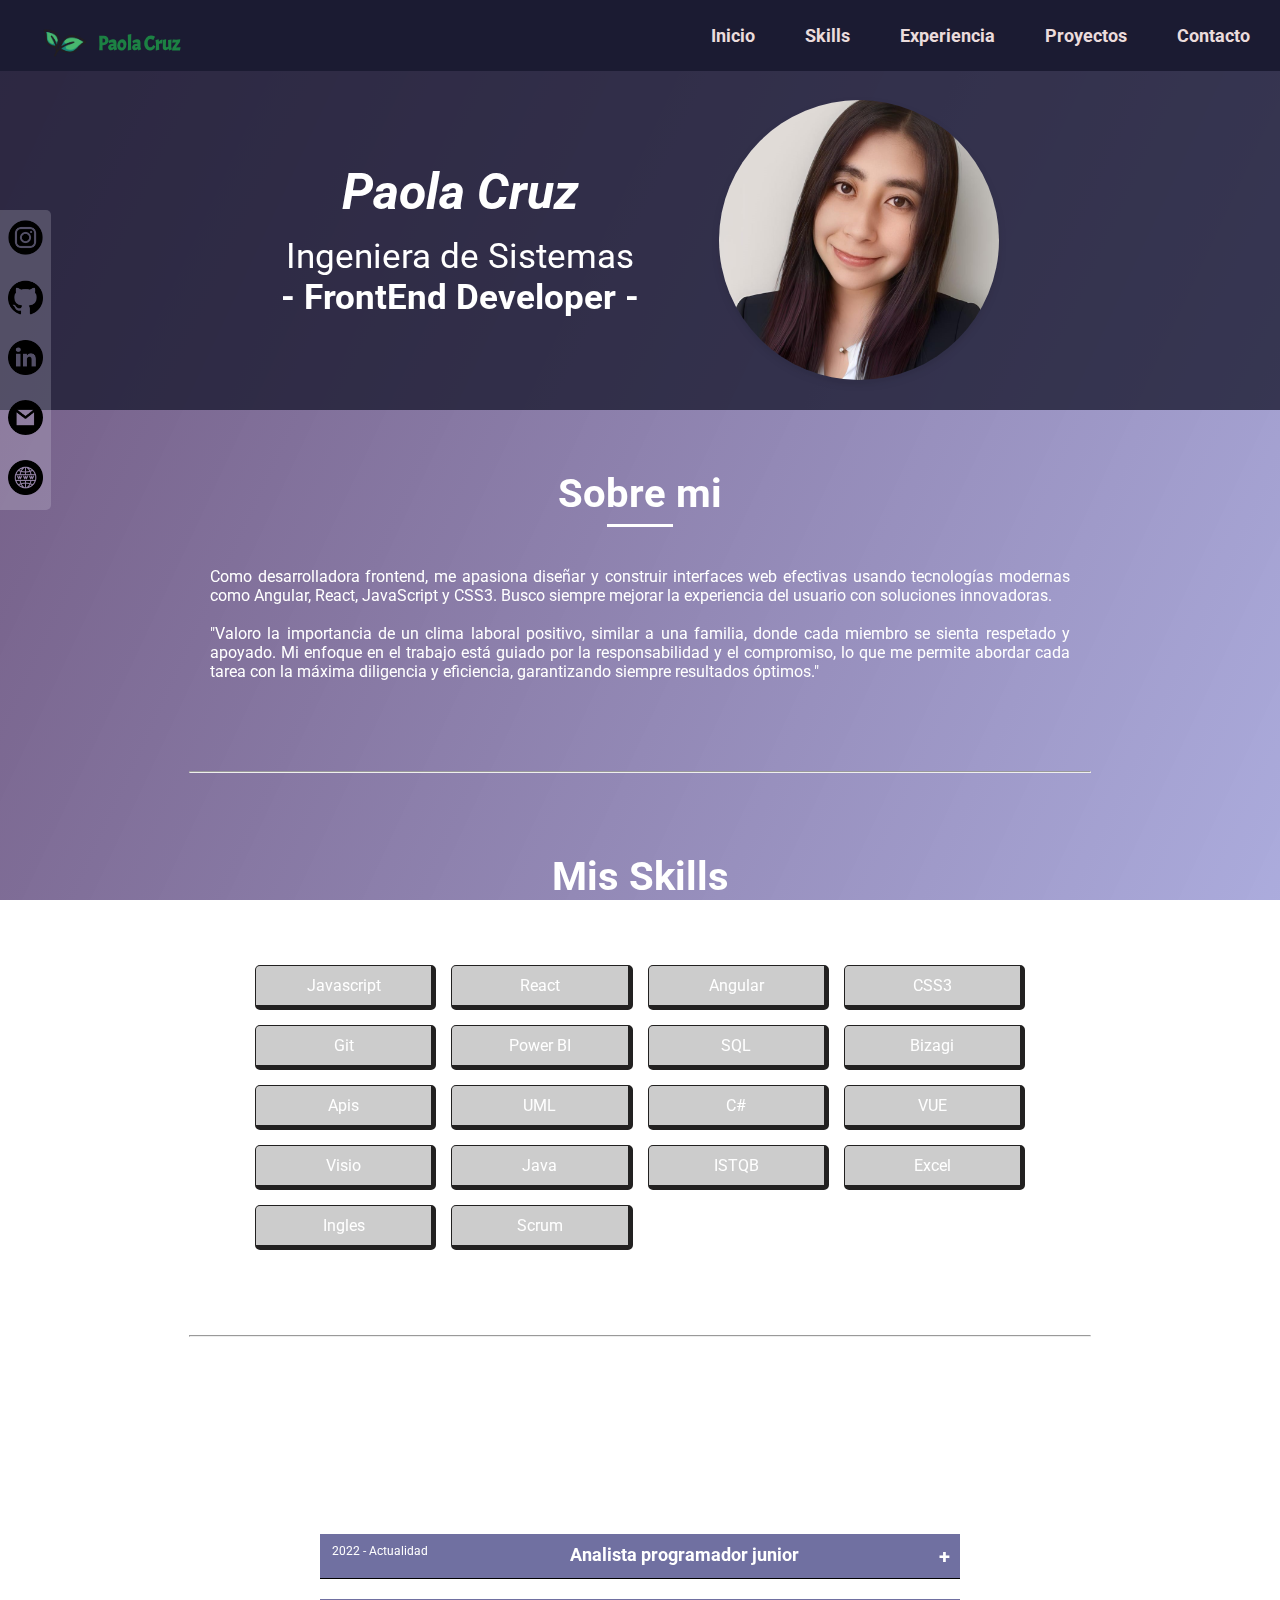
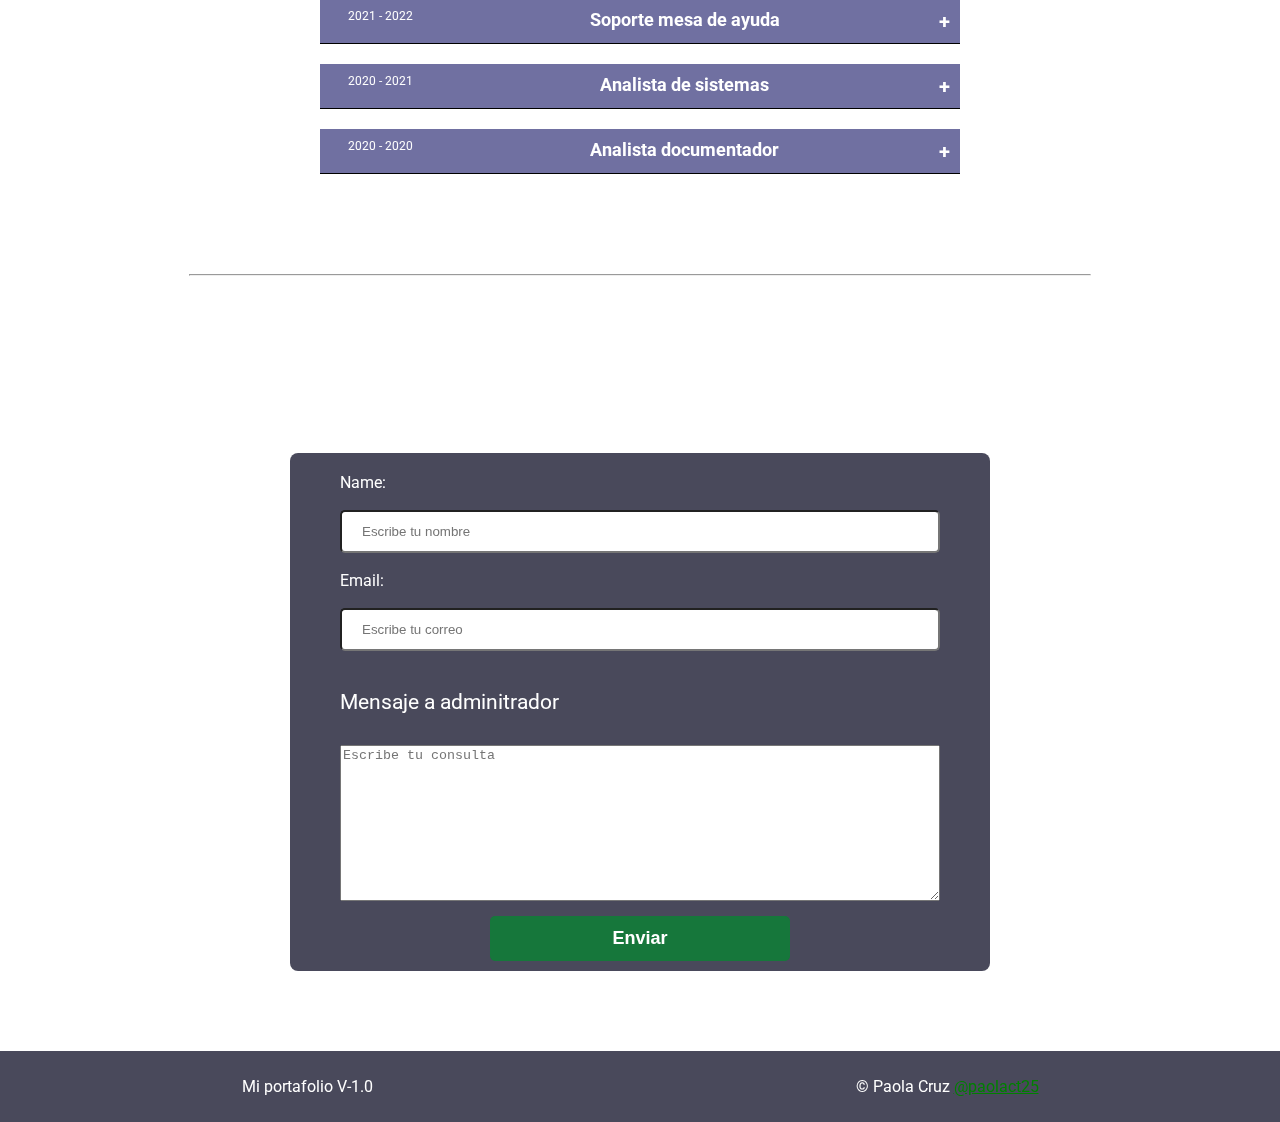
==== index.html @ a8f0c6fb "Rename index.htm to index.html" ====
<!DOCTYPE html>
<html lang="en">

<head>
    <meta charset="UTF-8">
    <meta http-equiv="X-UA-Compatible" content="IE=edge">
    <meta name="viewport" content="width=device-width, initial-scale=1.0">
    <title>Formulario</title>
    <link rel="stylesheet" href="style.css">
    <link rel="preconnect" href="https://fonts.googleapis.com">
    <link rel="preconnect" href="https://fonts.gstatic.com" crossorigin>
    <link href="https://fonts.googleapis.com/css2?family=Roboto:ital,wght@0,100;0,300;0,400;0,500;0,700;0,900;1,100;1,300;1,400;1,500;1,700;1,900&display=swap" rel="stylesheet">
    <link href="https://fonts.googleapis.com/css2?family=Acme&family=Roboto:ital,wght@0,100;0,300;0,400;0,500;0,700;0,900;1,100;1,300;1,400;1,500;1,700;1,900&display=swap" rel="stylesheet">
</head>

<body>
    <header  class="header">
        <div class="container">
            <figure class="logo">
                <img src="img/hojas.png" height="50"/>
                <div class="logo-text">Paola Cruz</div>
            </figure>
            <nav id="navbar">
               
                <ul>
                    <li><a class="navegacion" href="#principal">Inicio</a></li>
                    <li><a class="navegacion" href="#skills">Skills</a></li>
                    <li><a class="navegacion" href="#id-experience">Experiencia</a></li>
                    <li><a class="navegacion" href="#formacion">Proyectos</a></li>
                    <li><a class="navegacion" href="#survey-form">Contacto</a></li>
                </ul>
            </nav>
        </div>
    </header>
   

    <section id="principal"  class="hero">
        <div class="container">
            <div>
                <div class="name">
                    Paola Cruz
                </div>
                <div class="ocupacion">
                    Ingeniera de Sistemas
                </div>
                <div class="ocupacion">
                   <strong>- FrontEnd Developer -</strong>
                </div>
            </div>
            <div class="foto-perfil">
                <img class="hero-image" src="/img/hero.jpeg" width="250" height="260" alt="foto-perfil"> 
            </div>
        </div>
    </section>

    
    <section id="nav-redes">

        <a class="redes" href="https://www.instagram.com/instpao/"> <img src="/img/instagram.png" class="img-redes"></a>
        <a class="redes" href="https://github.com/PaoCT02"><img src="/img/github.png"  class="img-redes"></a>
        <a class="redes" href="https://www.linkedin.com/in/paolact25/"><img src="/img/linkedin.png"  class="img-redes"></a>
        <a class="redes" href="#survey-form"><img src="/img/gmail.png"  class="img-redes"></a>
        <a class="redes" href=""><img src="/img/web.png" class="img-redes"></a>
        
    </section>
   
    <div class="description">
            <div class="texto-yo">
                <h1 class="title">Sobre mi</h1>
                <div class="texto-personal">
                    Como desarrolladora frontend, me apasiona diseñar y construir interfaces 
                    web efectivas usando tecnologías modernas como Angular, React, JavaScript y CSS3. 
                    Busco siempre mejorar la experiencia del usuario con soluciones innovadoras.
                </div>
                <br>
                <div class="texto-personal">
                    "Valoro la importancia de un clima laboral positivo, similar a una familia, 
                    donde cada miembro se sienta respetado y apoyado. Mi enfoque en el trabajo 
                    está guiado por la responsabilidad y el compromiso, lo que me permite 
                    abordar cada tarea con la máxima diligencia y eficiencia, 
                    garantizando siempre resultados óptimos." 
                </div>
            </div>
    </div>

    <hr>

    <div id="skills" class="skills">
        <h1 class="title">Mis Skills</h1>
        <div class="item-skill">
            <p class="p-skill">Javascript</p>
            <p class="p-skill">React</p>
            <p class="p-skill">Angular</p>
            <p class="p-skill">CSS3</p>
            <p class="p-skill">Git</p>
            <p class="p-skill">Power BI</p>
            <p class="p-skill">SQL</p>
            <p class="p-skill">Bizagi</p>
            <p class="p-skill">Apis</p>
            <p class="p-skill">UML</p>
            <p class="p-skill">C#</p>
            <p class="p-skill">VUE</p>  
            <p class="p-skill">Visio</p>
            <p class="p-skill">Java</p>
            <p class="p-skill">ISTQB</p>
            <p class="p-skill">Excel</p>
            <p class="p-skill">Ingles</p>
            <p class="p-skill">Scrum</p>      
        </div>
    </div>

    <hr>
    <section id="id-experience" >
        <h1 class="title">Mi experiencia</h1>
        <div class="experiencia">
            <div>
                <details>
                    <summary>
                        <div class="title-experiencia">
                                <div class="fechas">2022 - Actualidad</div>
                                <h2>Analista programador junior</h2>
                                <div class="push">+</div>
                        </div>
                    </summary>
                    <div class="text-exp">
                        <div class="container-funciones">
                            <div class="container-funciones_2">
                                <img src="/img/mapa.png" class="mapa-company">
                                <p class="texto_sub">Lima - Peru</p>
                            </div>
                            <div class="container-funciones_2">
                                <img src="/img/company.png" class="mapa-company">
                                <p class="texto_sub">Deister Software</p>
                            </div>
                        </div>
                        
                        <p class="texto">
                            En los proyectos asignados, se llevó a cabo la recopilación de requerimientos 
                            y la identificación de nuevas funcionalidades asi como la creación y manipulación de APIs, desarrollo
                            nuevos módulos utilizando libreria asignada, mapeo y modelado de procesos y colaboracion con la 
                            documentacion de flujos.
                        </p>
                        <div class="container-tec">
                            <p>Javascript</p>
                            <p>HTML</p>
                            <p>CSS</p> 
                            <p>SQL</p>
                            <p>Informix</p>
                            <p>Axional</p>
                            <p>Postman</p>
                            <p>Git</p>
                        </div>
                    </div>
                </details>
            </div>
            
            <div>
                <details>
                    <summary>
                        <div class="title-experiencia">
                            <div class="fechas">2021 - 2022</div>
                            <h2>Soporte mesa de ayuda</h2>
                            <div class="push">+</div>
                        </div>
                    </summary>
                    <div class="text-exp">
                    
                        <div class="container-funciones">
                            <div class="container-funciones_2">
                                <img src="/img/mapa.png" class="mapa-company">
                                <p class="texto_sub">Arequipa - Peru</p>
                            </div>
                            <div class="container-funciones_2">
                                <img src="/img/company.png" class="mapa-company">
                                <p class="texto_sub">Web Control System</p>
                            </div>
                        </div>

                        <p class="texto"> 
                            Soporte a usuarios, gestión de tickets en el centro de atención, testeo de nuevos 
                            requerimientos, y capacitación en nuevos módulos asi como reportes mensuales para la 
                            toma de decisiones y manuales de usuario de nuevos módulos.
                        </p>
                        <div class="container-tec ">
                            <p>SQL</p>
                            <p>EXCEL</p>
                            <p>Acces</p>
                        </div>
                    </div> 
                </details>
            </div>
                
            <div>
                <details>
                    <summary> 
                        <div class="title-experiencia">
                            <div class="fechas">2020 - 2021</div>
                            <h2>  Analista de sistemas</h2>
                            <div class="push">+</div>
                        </div>
                    </summary>
                    <div class="text-exp">
                        
                        <div class="container-funciones">
                            <div class="container-funciones_2">
                                <img src="/img/mapa.png" class="mapa-company">
                                <p class="texto_sub">Lima - Peru</p>
                            </div>
                            <div class="container-funciones_2">
                                <img src="/img/company.png" class="mapa-company">
                                <p class="texto_sub">Grupo GB System</p>
                            </div>
                        </div>
                        <p class="texto">
                              Testing de nuevos sistemas y requerimientos de clientes, atencion de incidencias en mesa de ayuda 
                              y seguía solicitudes según el cronograma, capacitación de módulos y funcionalidades, 
                              resolución de incidencias, documentación de nuevas funcionalidades de código y manuales de usuario.
                        </p>
                    
                        <div class="container-tec ">
                            <p>SQL</p>
                            <p>EXCEL</p>
                            <p>Figma</p>
                        </div>
                    </div>
                </details>
            </div>

            <div> 
                <details>
                    <summary> 
                        <div class="title-experiencia">
                            <div class="fechas">2020 - 2020</div>
                            <h2>Analista documentador</h2>
                            <div class="push">+</div>
                        </div>
                    </summary> 
                    <div class="text-exp">
                        <div class="container-funciones">
                            <div class="container-funciones_2">
                                <img src="/img/mapa.png" class="mapa-company">
                                <p class="texto_sub">Lima - Peru</p>
                            </div>
                            <div class="container-funciones_2">
                                <img src="/img/company.png" class="mapa-company">
                                <p class="texto_sub">Soyuz</p>
                            </div>
                        </div>
                        <p class="texto">
                              Mapeo de procesos y modelado de procedimientos, reportes y seguimiento de proyectos, gestion de ocurrencias, 
                              capacitacion sobre nuevos módulos y requerimientos a diferentes áreas de la empresa, creacion de  mockups de 
                              aplicaciones móviles a desarrollar, supervisaba el progreso de proyectos.
                        </p>
                        <div class="container-tec ">
                            <p>Bizagi</p>
                            <p>Visio</p>
                            <p>SQL</p>
                        </div>
                    </div>
                </details>
          </div>
        </div> 
    </div>
    </section>

    <hr>

    <h1 class="title">Contacto</h1>
        <form id="survey-form" action="">
            <label for="" id="name-label">Name: </label><input id="name" type="text" required
                placeholder="Escribe tu nombre">
            <label for="" id="email-label">Email:</label><input type="email" name="" id="email" required
                placeholder="Escribe tu correo">
            <p id="description">Mensaje a adminitrador</p>
            <textarea name="" id="" cols="30" rows="10" placeholder="Escribe tu consulta"></textarea>
            <input type="submit" value="Enviar" id="submit">
        </form>

    <footer class="">
        <div class="footer">
          <div>
            <p class="texto_footer">Mi portafolio V-1.0</p>
          </div>
          <div>
            <p class="texto_footer">
                &copy; Paola Cruz <a href="#principal" class="link_inicio">@paolact25</a>
            </p>
          </div>
        </div>
      </footer>
   
</body>

</html>
---- style.css ----
body {
    box-sizing: border-box;
    margin: 0;
    color: white;
    text-align: center;
    font-family: "Roboto", sans-serif;
    
}

.title {
    font-size: 40px;
    position: relative; 
    display: inline-block;
    padding-bottom: 10px;
    margin: 50px 20px 40px 20px;
   
}

.title::after {
    content: '';
    position: absolute;
    bottom: 0; 
    left: 30%;
    width: 40%;
    height: 3px; 
    background-color: white; 
    text-align: center;
}

body::before {
    content: '';
    position: fixed;
    top: 0;
    left: 0;
    height: 100%;
    width: 100%;
    z-index: -1;
    background-image: linear-gradient(115deg, rgba(76, 46, 95, 0.8), rgba(136, 136, 206, 0.7)), url(https://images.pexels.com/photos/590493/pexels-photo-590493.jpeg?auto=compress&cs=tinysrgb&w=600);
    background-size: cover;
    background-repeat: no-repeat;
    background-position: center;
}


nav {
    position: fixed;
    top: 0;
    width: 100%;
    background-color: rgba(27, 27, 50, 1);
    z-index: 1;
}

ul {
    list-style: none;
    display: flex;
    font-size: 20px;
    justify-content: flex-end;
    gap: 50px;
    margin-right: 30px ;
}

.header {
    background-color: #1b2127;
    color: white;
    display: flex;
    height: 70px;
    align-items: center;
    justify-content: space-between;
  }

  .logo-text {
    font-family: "Acme", sans-serif;
    font-weight: bold;
    font-size: 20px;
  }

  figure {
    margin-left: 30px;
    padding: 0;
    position: fixed;
    top: 0; 
    left: 0; 
    z-index: 2; 
    display: flex;
    align-items: center;
    gap: 8px;
    padding: 0px 10px;
    color: #1c8143;
    font-family:Cambria, Cochin, Georgia, Times, 'Times New Roman', serif;
    font-weight: bold;
    font-size: 18px;
   
}
.navegacion {
    position: relative; 
    text-decoration: none; 
    color: rgb(235, 220, 220); 
    font-weight: bold;
    font-size: 18px;
    display: inline-block; 
    padding: 5px 0; 
}

.navegacion::after {
    content: ''; 
    position: absolute; 
    left: 50%; 
    bottom: 0;
    width: 0; 
    height: 2px; 
    background-color: #1c8143;
    transition: width 0.3s ease, left 0.3s ease; 
}

.navegacion:hover::after {
    width: 100%; 
    left: 0; 
}


.navegacion:hover::after {
    background-color: #16773b; 
}


.hero {
    height: 300px;
    background-color: rgba(27, 27, 50, 0.8);
    display: flex;
    justify-content: center; 
    align-items: center; 
    padding: 20px; 
  }
  
.container {
    width: 100%;
    display: flex;
    justify-content: center;
    align-items: center; 
    gap: 80px; 
  }
  
.foto-perfil {
    border-radius: 50%;
    overflow: hidden; 
    width: 280px; 
    height: 280px; 
    display: flex;
    justify-content: center;
    align-items: center;
    box-shadow: 0 4px 8px rgba(0, 0, 0, 0.1); 
  }
.name{
    font-size: 50px;
    font-weight: bold;
    font-style: italic;
    margin-bottom: 15px;
}
.ocupacion{
    font-size: 35px;
}
  
.hero-image {
    width: 100%;
    height: 100%;
    object-fit:cover; 
  }
  
#nav-redes {
    margin-top: -200px;
    position: fixed;
    display: flex;
    flex-direction: column;
    background-color: rgba(236, 236, 243, 0.2);
    border-radius: 0 5px 5px 0 ;
    left: 0;
}

.redes {
    text-decoration: none; 
    font-weight: bold;
    font-size: 18px;
    padding: 10px 8px;
    margin-bottom: 5px;
}

.img-redes {
    width: 35px; 
    height: 35px;
    display: block;
}

.img-redes:hover {
    transition: transform 0.5s;
    transform: rotate(30deg) scale(1.2); 
}

.item-skill{
    margin: 10px 250px;
    display: grid;
    grid-template-columns: repeat(4, 1fr);
    gap: 5px;
}
.p-skill {

    background-color: rgba(0, 0, 0, 0.2);
    border-top: 1px solid rgb(34, 33, 33);
    border-left: 1px solid rgb(34, 33, 33);
    border-right: 5px solid rgb(34, 33, 33);
    border-bottom: 5px solid rgb(34, 33, 33);
    transition: transform 0.3s ease, box-shadow 0.3s ease;
    margin: 5px;
    text-align: center;
    padding: 10px;
    font-size: 16px;
    border-radius: 5px;
    position: relative;
}

.p-skill::before {
    content: '➔'; 
    position: absolute; 
    left: 10px;
    top: 50%;
    transform: translateY(-50%); 
    font-size: 25px; 
    color: #ffffff;
    opacity: 0; 
    transition: opacity 0.2s ease; 
}
.p-skill:hover {
    transform: translateY(-5px); 
    box-shadow: 0 8px 16px rgba(0, 0, 0, 0.2);
    cursor: pointer; 
}


.p-skill:hover::before {
    opacity: 1; 
}

.title-experiencia{
    padding: 10px;
    background-color: rgba(76, 76, 138, 0.8);
    display: flex;
    justify-content: space-between;
    
}
.experiencia {
    display: grid;
    grid-template-columns: repeat(1, 1fr);
    gap: 20px;
    padding: 20px;
    margin: 0 300px;
}

.text-exp {
    background-color: rgba(27, 27, 50, 0.6);
    color: white;
    padding: 10px 45px;
    box-shadow: 0 4px 8px rgba(0, 0, 0, 0.1);
    transition: transform 0.6s;
    border-radius: 8px;
    margin-top: 10px;
}

.experiencia > div:hover {
    transform: scale(1.05);
}

.fechas{
    width: 100px;
    font-size: 12px;
}
.push{
    font-weight: bold;
    font-size: 20px;
    cursor: pointer;
}   
details summary{
    list-style: none;
    border-bottom: 1px solid #000;
}

.container-tec{
    display: grid;
    grid-template-columns: repeat(4, 1fr);
    gap: 20px;
    padding: 20px;
}

.container-tec > p {
    background-color: rgba(82, 82, 167, 0.8);
    border-radius: 20px;
    text-align: center;
    font-size: 12PX;
    margin: 0;
    box-shadow: 0 4px 8px rgba(0, 0, 0, 0.5);
   
}

h2 {
    margin: 0;
    font-size: 18px;
}
.texto{
    font-size: 12px;
    text-align: justify;
}
.texto-personal{
    text-align: justify;
}

.description{

    padding: 10px;
    margin: 0 200px;
}

.container-funciones{
    display: flex;
    justify-items: center;
    text-align: center;
    gap: 60px;
}

.container-funciones_2{
    display: flex;
    justify-items: center;
    text-align: center;
   
}
.texto_sub{
    font-size: 14px;
    text-align: justify;
    margin: 0;
}

.mapa-company{
    width: 20px;
    height: 20px;
    text-align: center;
    margin-right: 5px;
    padding: 5px;
}

hr{
    margin-top: 80px;
    margin-bottom: 30px;
    width: 900px;
}


rm {
    background-color: rgba(27, 27, 50, 0.8);
    margin: 0 auto;
    padding: 10px 50px;
    width: 600px;
    display: flex;
    flex-direction: column;
    justify-content: center;
    border-radius: 8px;
    margin-bottom: 10px;
}

form {
    background-color: rgba(27, 27, 50, 0.8);
    margin: 0 auto;
    padding: 10px 50px;
    width: 600px;
   
    display: flex;
    flex-direction: column;
    justify-content: center;
    border-radius: 8px;
    margin-bottom: 10px;
}

form:hover {
    transform: scale(1.05);
    transition: transform 0.6s;

}

p {
    text-align: start;
    padding: 10px 0;
    font-size: 21px;
}

label {
    text-align: start;
    padding: 10px 0;
}

input[type=text] {
    width: 100%;
    padding: 12px 20px;
    margin: 8px 0;
    box-sizing: border-box;
    border-radius: 5px;
}

input[type=email] {
    width: 100%;
    padding: 12px 20px;
    margin: 8px 0;
    box-sizing: border-box;
    border-radius: 5px;
}


input[type=number] {
    width: 100px;
    height: 35px;
    padding: 12px 20px;
    margin: 8px 0;
    box-sizing: border-box;
    border-radius: 5px;
}


input[type=submit] {
    width: 50%;
    padding: 12px 20px;
    margin: 15px 150px 0px 150px;
    background-color:  #16773b; 
    color: white;
    border: none;
    font-size: 18px;
    font-weight: bold;
    border-radius: 5px;
    
}

input[type=submit]:hover {
    background-color: rgba(82, 82, 167, 0.8);;
}

.footer{
    margin-top: 80px;
    background-color: rgba(27, 27, 50, 0.8);
    display: flex;
    justify-content: space-around;
}
.texto_footer{
    font-size: 16px;
}
.link_inicio{
    color: green;
}
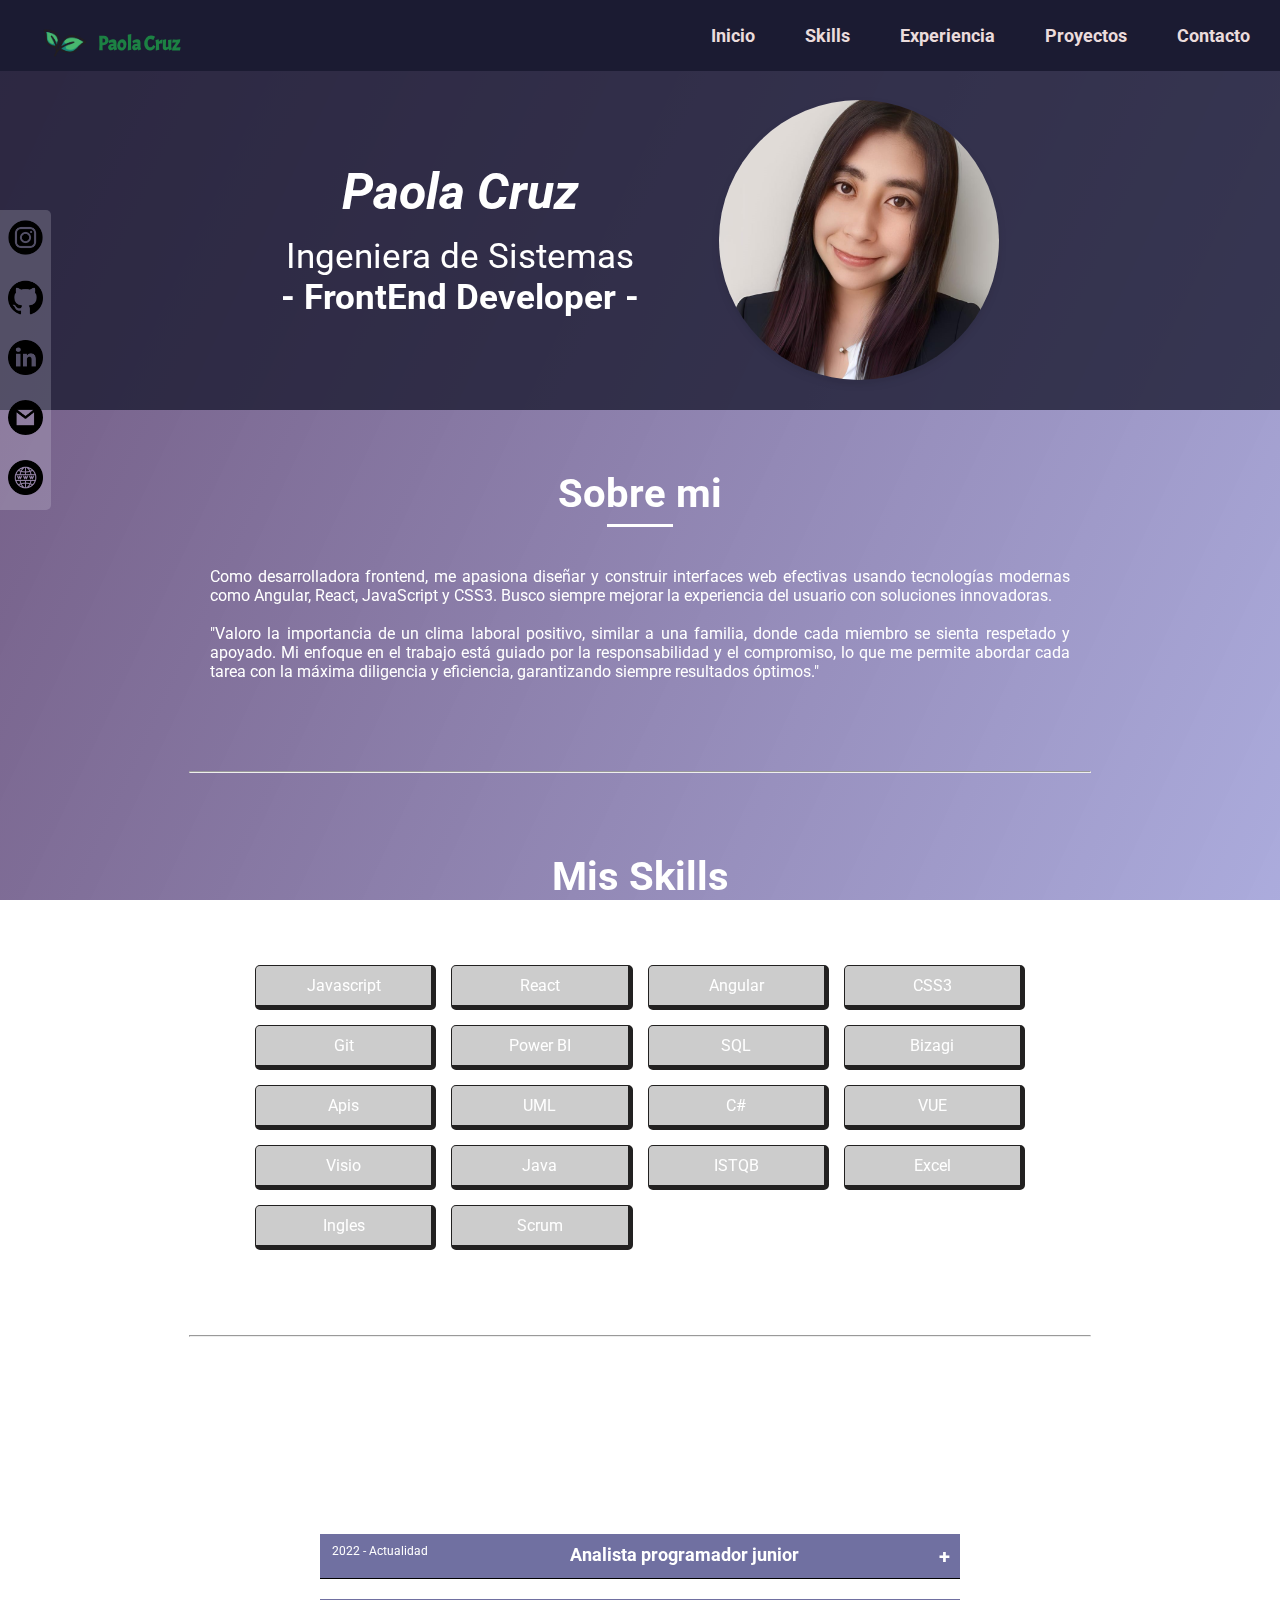
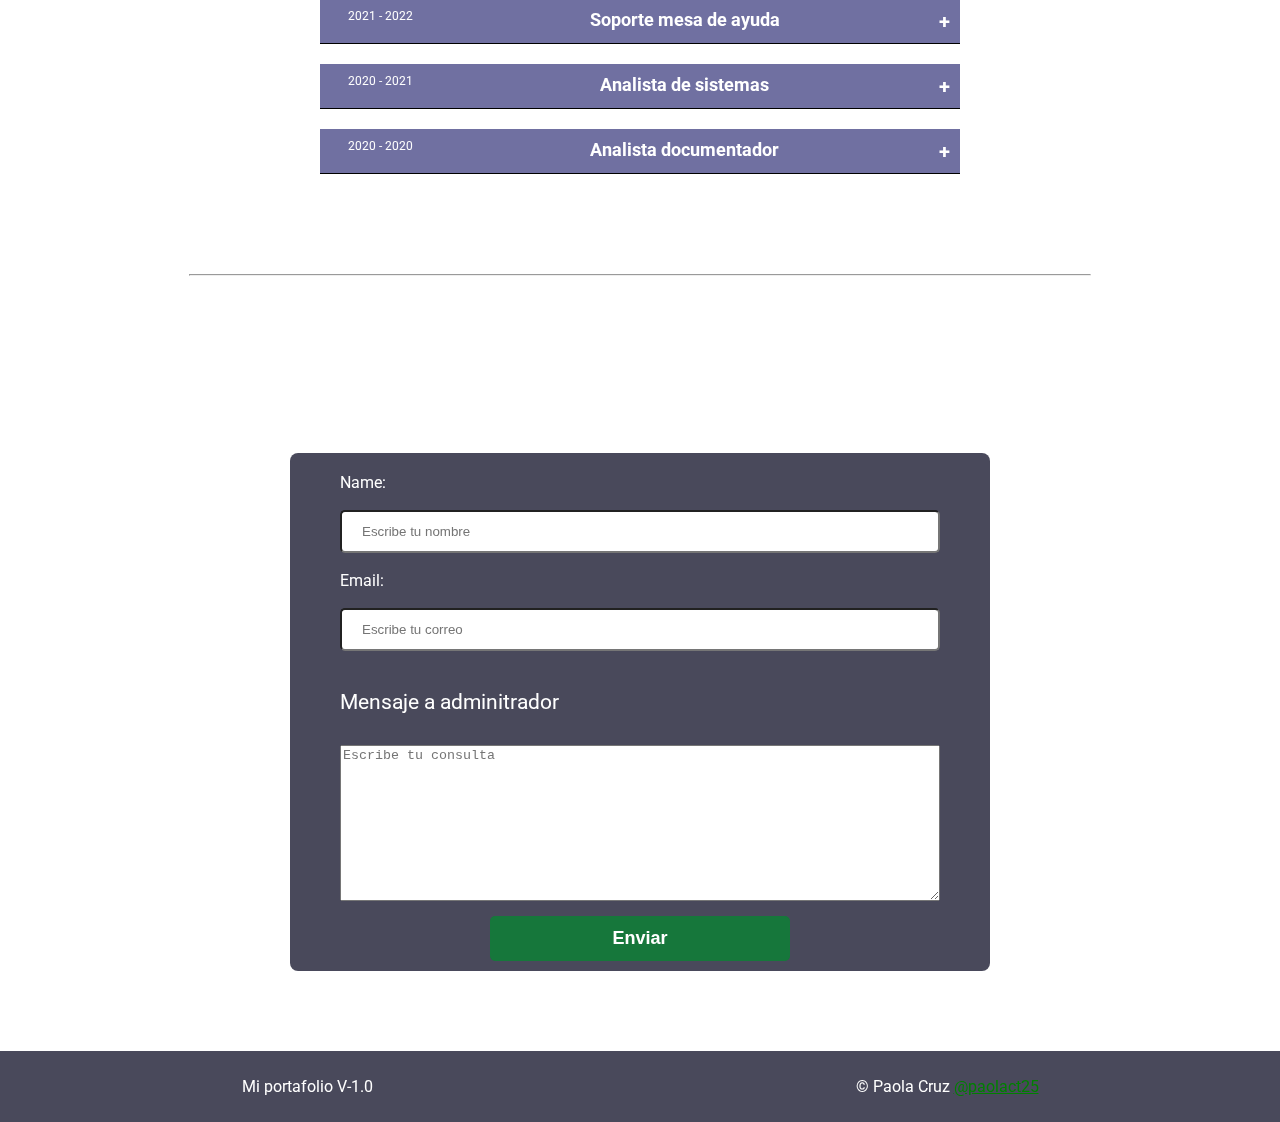
==== commit 1a112b1b: "Update index.html" ====
--- a/index.html
+++ b/index.html
@@ -48,7 +48,7 @@
                 </div>
             </div>
             <div class="foto-perfil">
-                <img class="hero-image" src="/img/hero.jpeg" width="250" height="260" alt="foto-perfil"> 
+                <img class="hero-image" src="../img/hero.jpeg" width="250" height="260" alt="foto-perfil"> 
             </div>
         </div>
     </section>
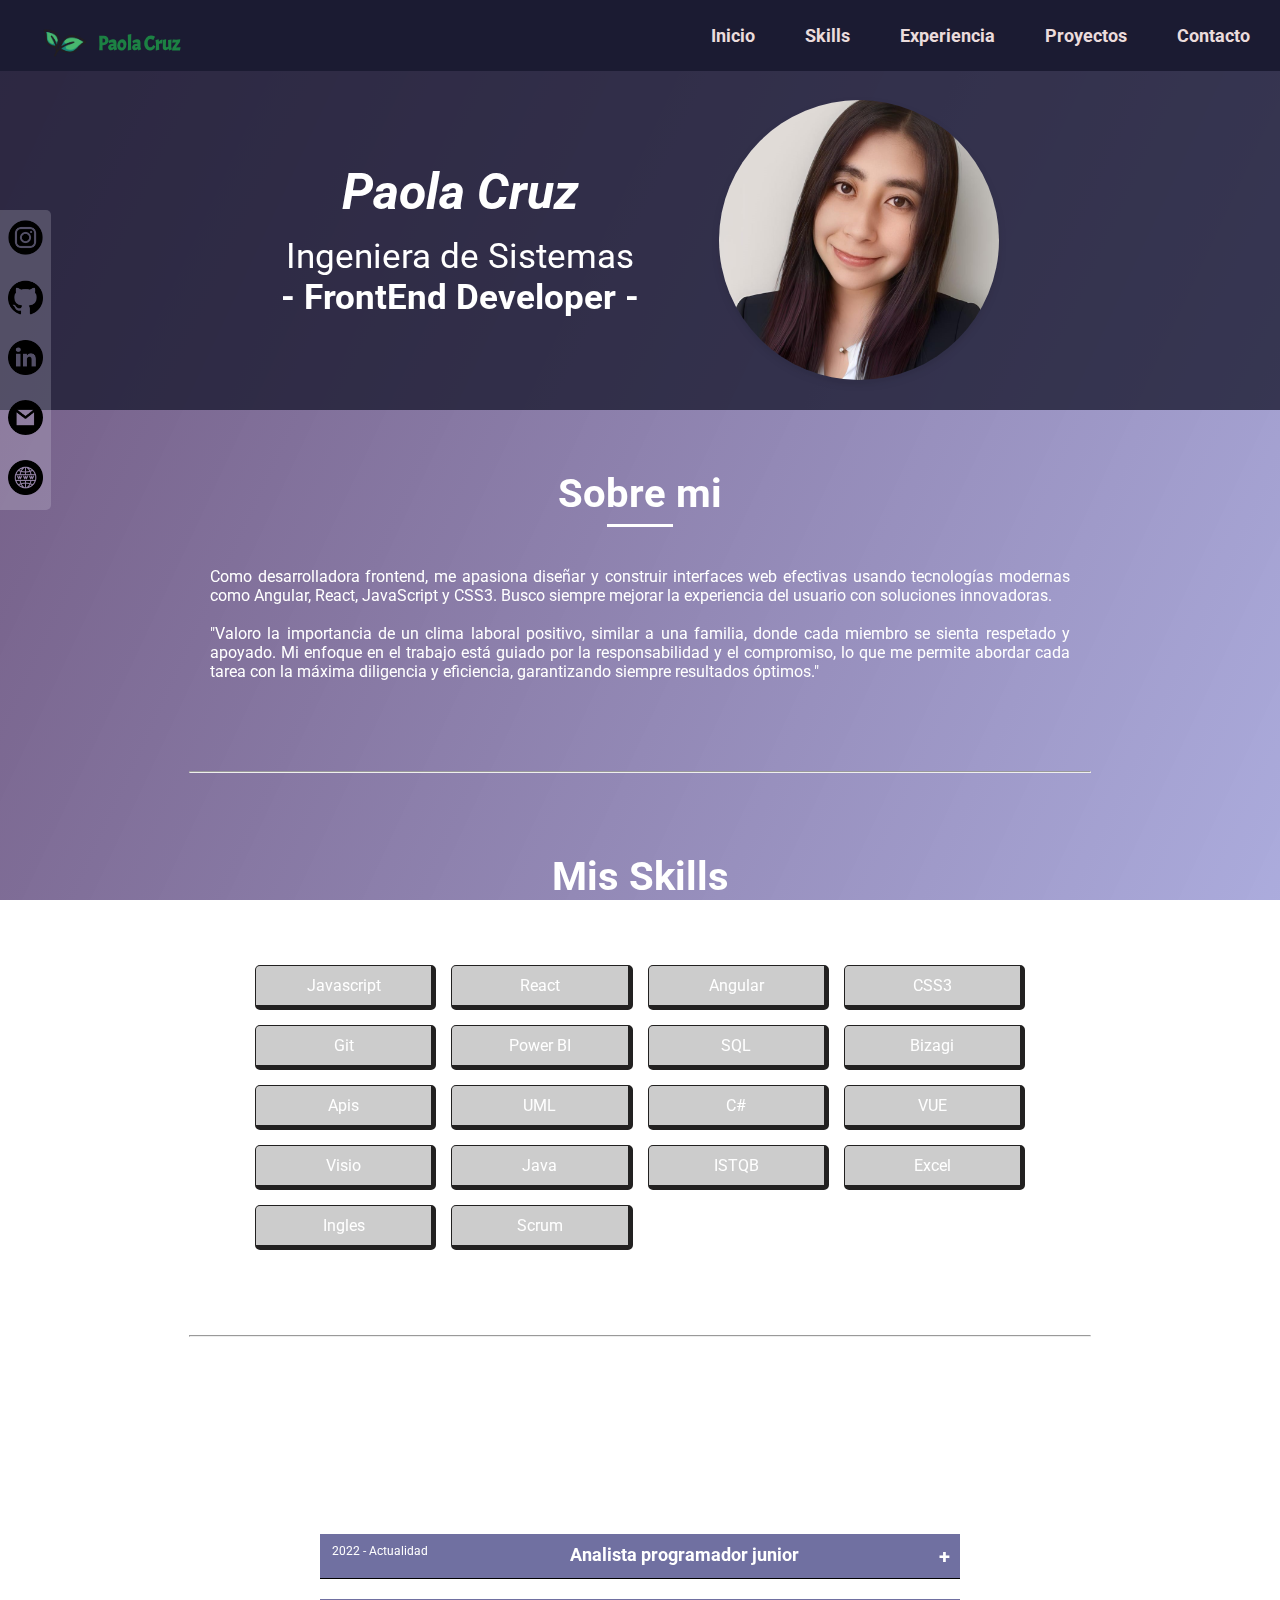
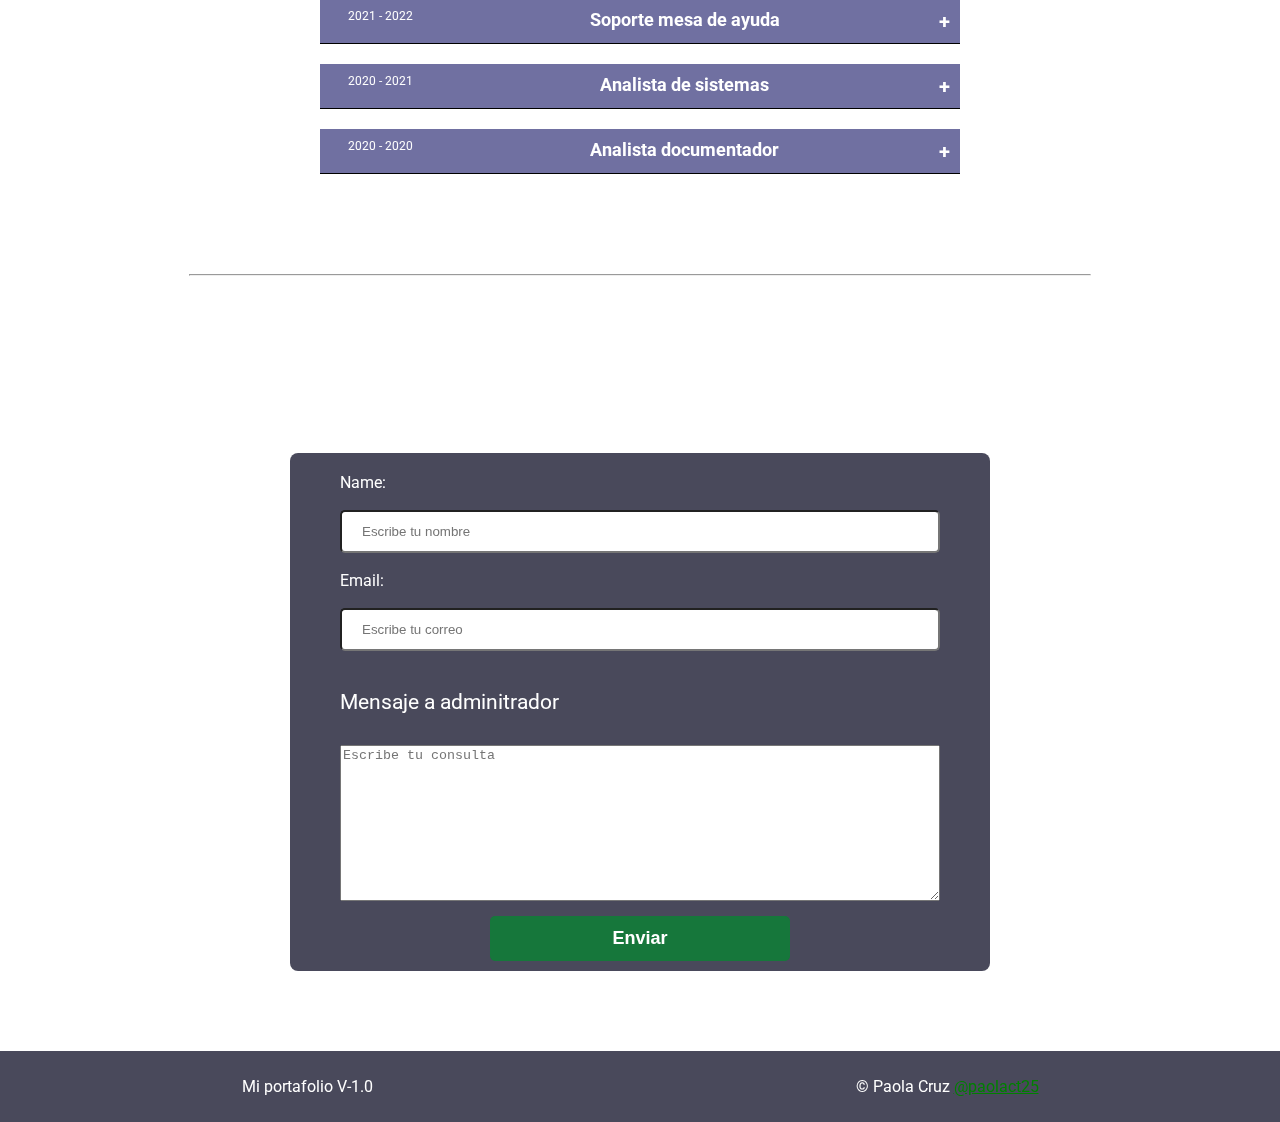
==== commit ccc5430e: "Update index.html" ====
--- a/index.html
+++ b/index.html
@@ -48,7 +48,7 @@
                 </div>
             </div>
             <div class="foto-perfil">
-                <img class="hero-image" src="../img/hero.jpeg" width="250" height="260" alt="foto-perfil"> 
+                <img class="hero-image" src="img/hero.jpeg" width="250" height="260" alt="foto-perfil"> 
             </div>
         </div>
     </section>
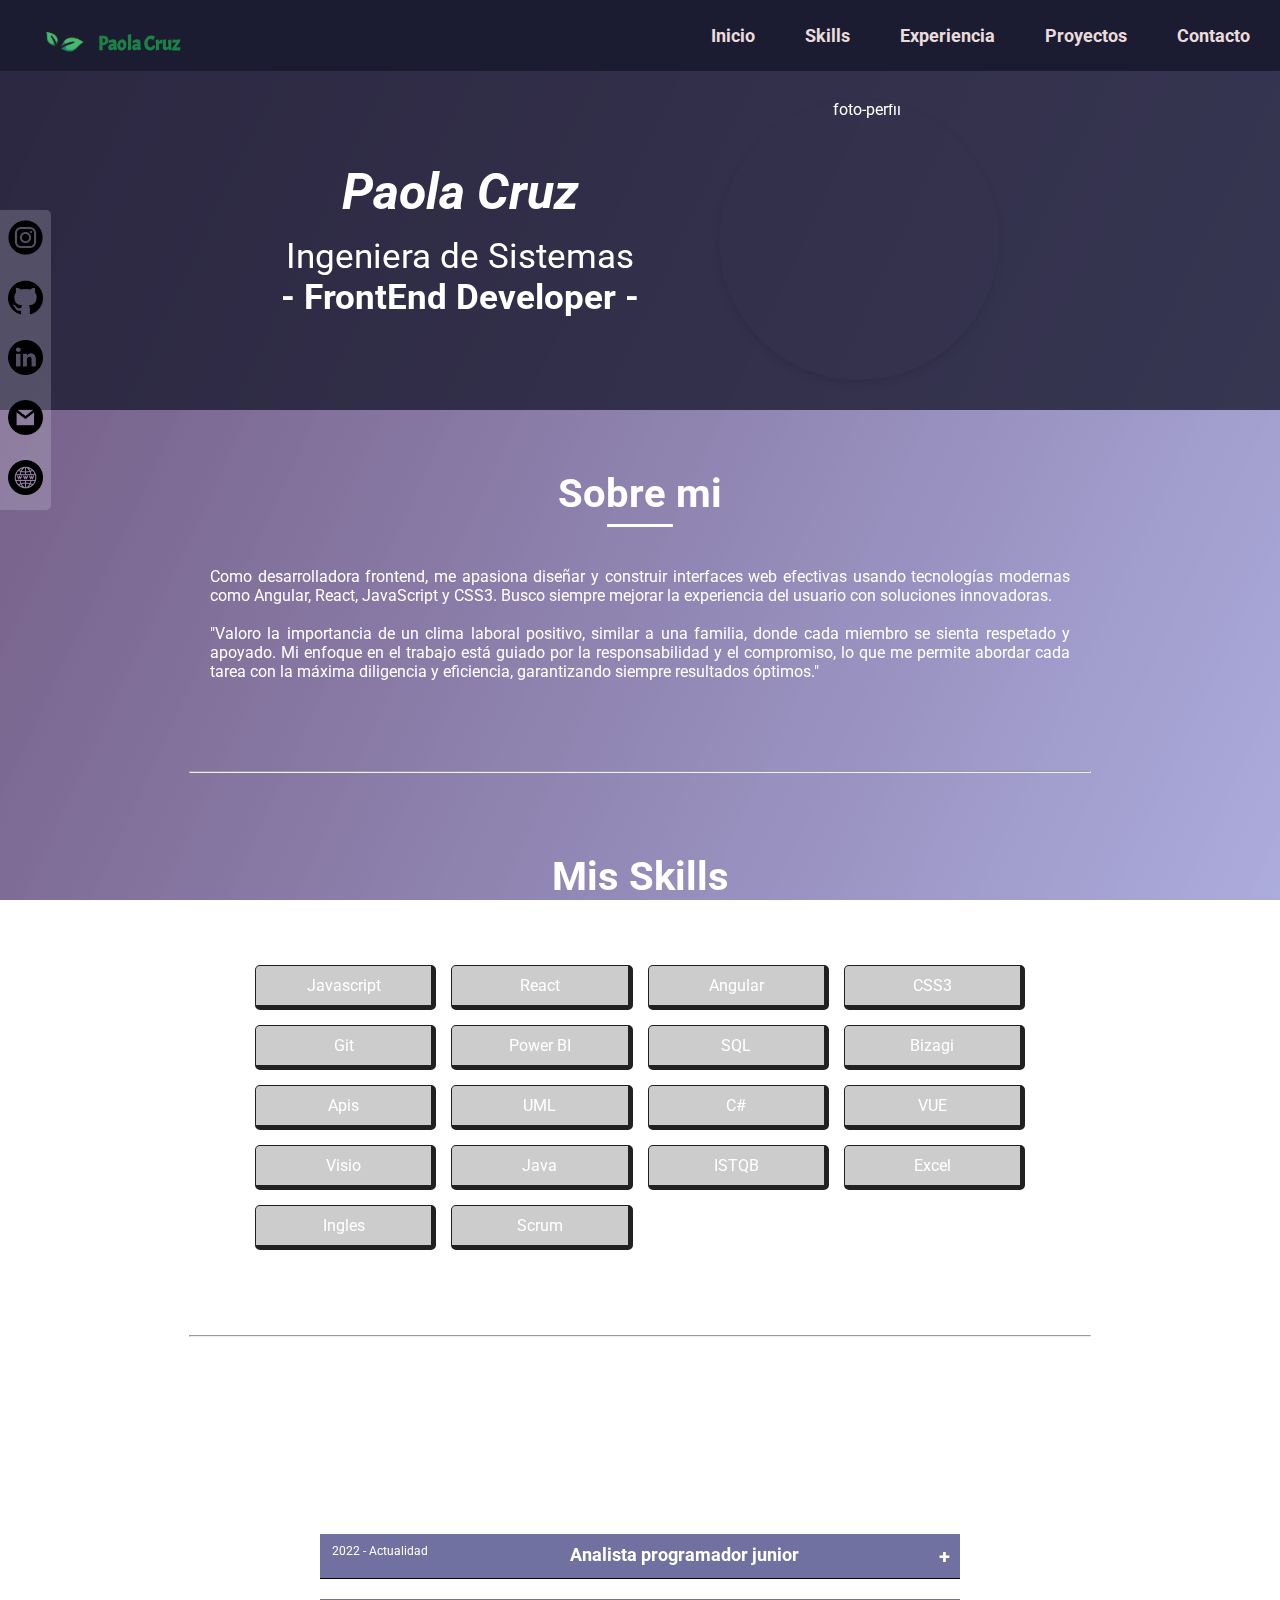
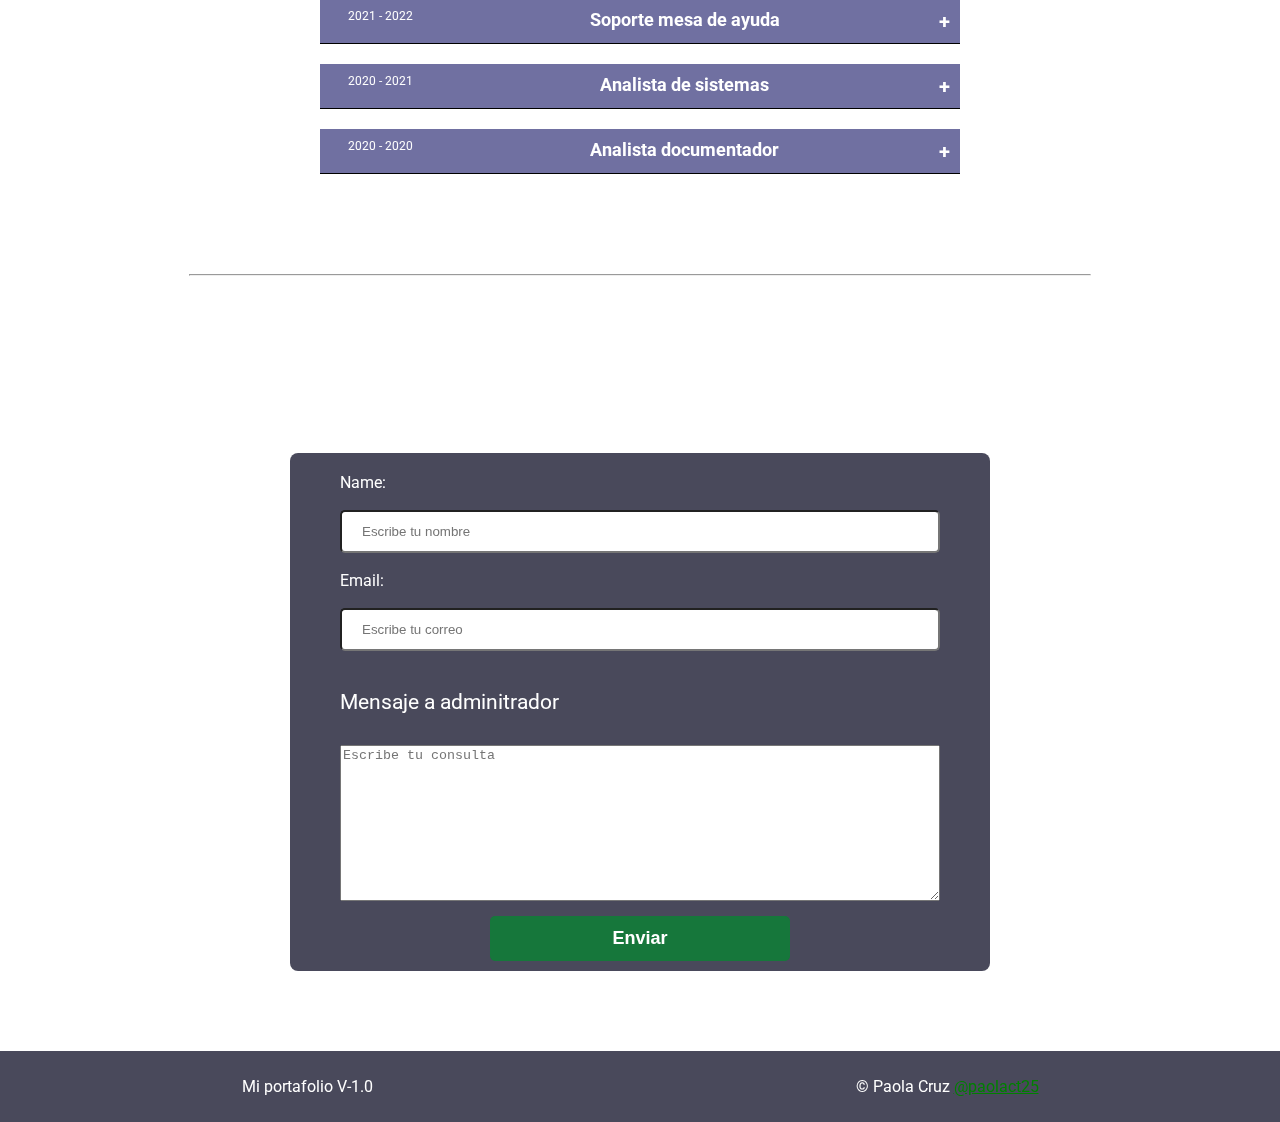
==== commit 4c2b425c: "Update index.html" ====
--- a/index.html
+++ b/index.html
@@ -48,7 +48,7 @@
                 </div>
             </div>
             <div class="foto-perfil">
-                <img class="hero-image" src="img/hero.jpeg" width="250" height="260" alt="foto-perfil"> 
+                <img class="hero-image" src="portafolio-2024/img/hero.jpeg" width="250" height="260" alt="foto-perfil"> 
             </div>
         </div>
     </section>
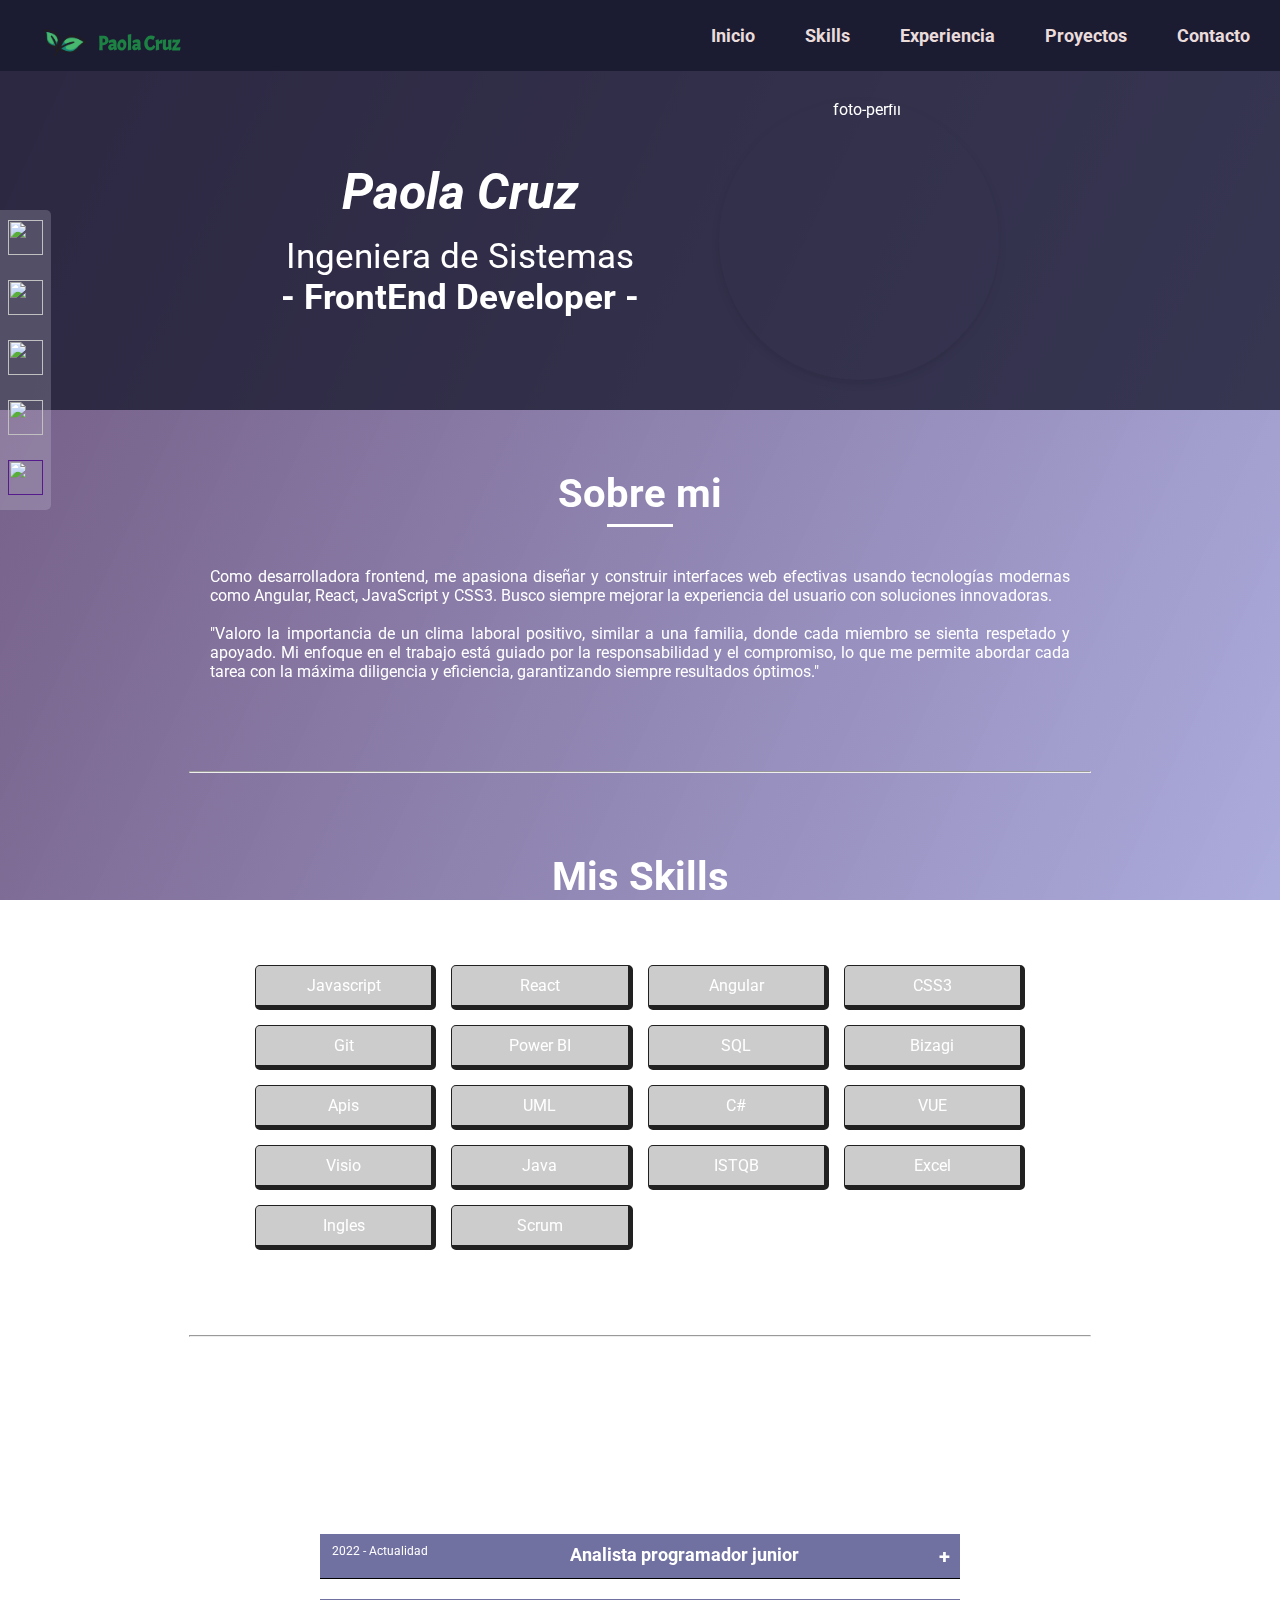
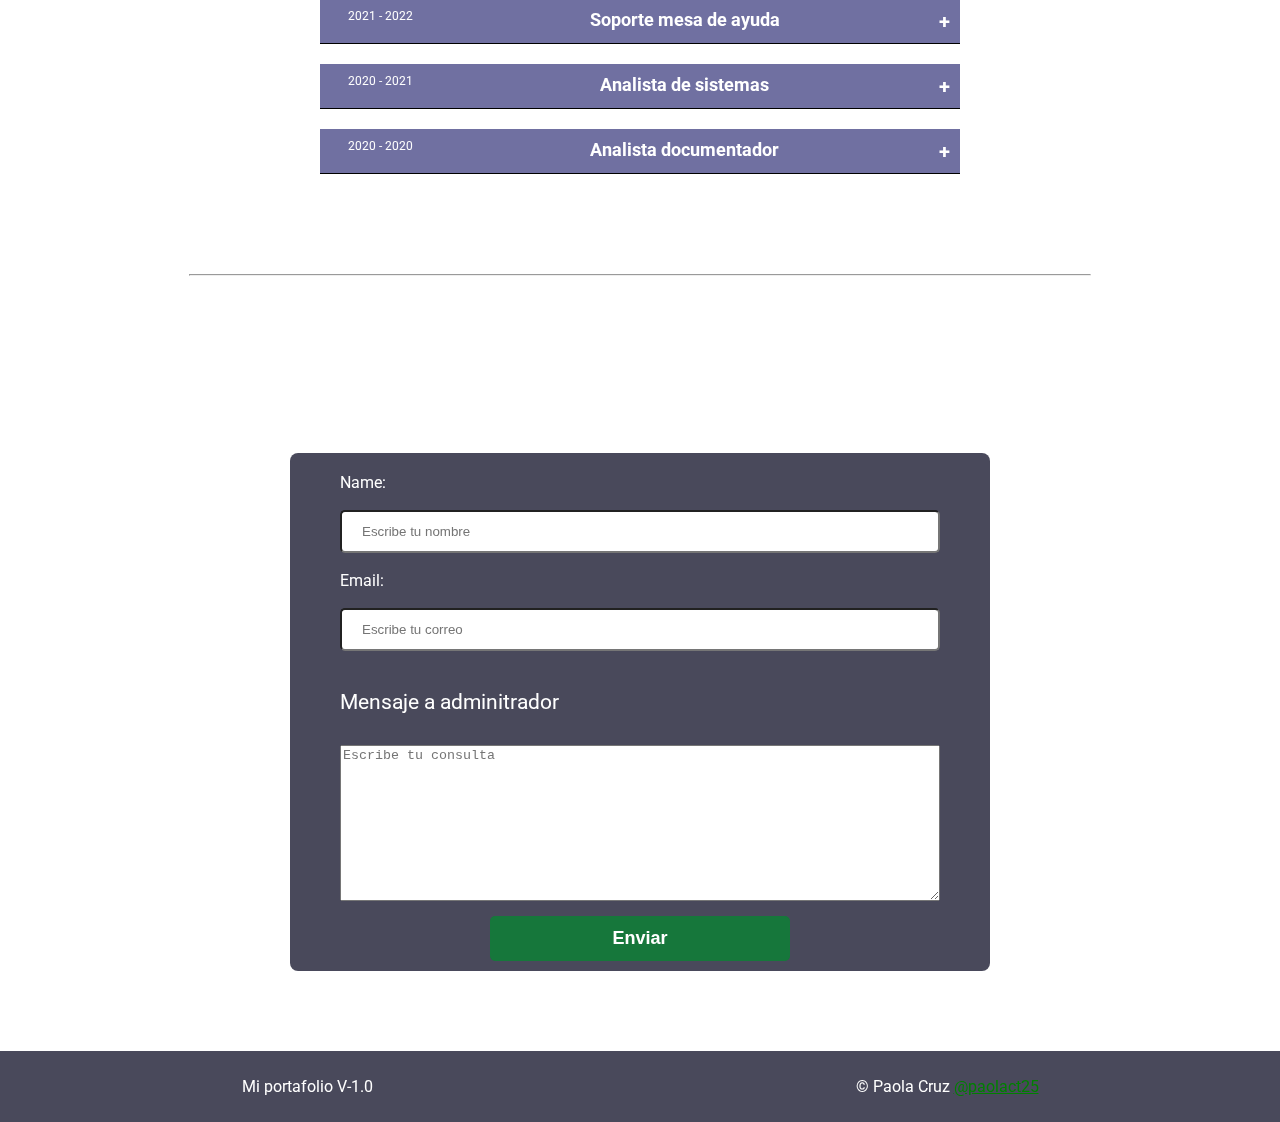
==== commit 3d14e0de: "Update index.html" ====
--- a/index.html
+++ b/index.html
@@ -56,11 +56,11 @@
     
     <section id="nav-redes">
 
-        <a class="redes" href="https://www.instagram.com/instpao/"> <img src="/img/instagram.png" class="img-redes"></a>
-        <a class="redes" href="https://github.com/PaoCT02"><img src="/img/github.png"  class="img-redes"></a>
-        <a class="redes" href="https://www.linkedin.com/in/paolact25/"><img src="/img/linkedin.png"  class="img-redes"></a>
-        <a class="redes" href="#survey-form"><img src="/img/gmail.png"  class="img-redes"></a>
-        <a class="redes" href=""><img src="/img/web.png" class="img-redes"></a>
+        <a class="redes" href="https://www.instagram.com/instpao/"> <img src="portafolio-2024/img/instagram.png" class="img-redes"></a>
+        <a class="redes" href="https://github.com/PaoCT02"><img src="portafolio-2024/img/github.png"  class="img-redes"></a>
+        <a class="redes" href="https://www.linkedin.com/in/paolact25/"><img src="portafolio-2024/img/linkedin.png"  class="img-redes"></a>
+        <a class="redes" href="#survey-form"><img src="portafolio-2024/img/gmail.png"  class="img-redes"></a>
+        <a class="redes" href=""><img src="portafolio-2024/img/web.png" class="img-redes"></a>
         
     </section>
    
@@ -125,11 +125,11 @@
                     <div class="text-exp">
                         <div class="container-funciones">
                             <div class="container-funciones_2">
-                                <img src="/img/mapa.png" class="mapa-company">
+                                <img src="portafolio-2024/img/mapa.png" class="mapa-company">
                                 <p class="texto_sub">Lima - Peru</p>
                             </div>
                             <div class="container-funciones_2">
-                                <img src="/img/company.png" class="mapa-company">
+                                <img src="portafolio-2024/img/company.png" class="mapa-company">
                                 <p class="texto_sub">Deister Software</p>
                             </div>
                         </div>
@@ -167,11 +167,11 @@
                     
                         <div class="container-funciones">
                             <div class="container-funciones_2">
-                                <img src="/img/mapa.png" class="mapa-company">
+                                <img src="portafolio-2024/img/mapa.png" class="mapa-company">
                                 <p class="texto_sub">Arequipa - Peru</p>
                             </div>
                             <div class="container-funciones_2">
-                                <img src="/img/company.png" class="mapa-company">
+                                <img src="portafolio-2024/img/company.png" class="mapa-company">
                                 <p class="texto_sub">Web Control System</p>
                             </div>
                         </div>
@@ -203,11 +203,11 @@
                         
                         <div class="container-funciones">
                             <div class="container-funciones_2">
-                                <img src="/img/mapa.png" class="mapa-company">
+                                <img src="portafolio-2024/img/mapa.png" class="mapa-company">
                                 <p class="texto_sub">Lima - Peru</p>
                             </div>
                             <div class="container-funciones_2">
-                                <img src="/img/company.png" class="mapa-company">
+                                <img src="portafolio-2024/img/company.png" class="mapa-company">
                                 <p class="texto_sub">Grupo GB System</p>
                             </div>
                         </div>
@@ -238,11 +238,11 @@
                     <div class="text-exp">
                         <div class="container-funciones">
                             <div class="container-funciones_2">
-                                <img src="/img/mapa.png" class="mapa-company">
+                                <img src="portafolio-2024/img/mapa.png" class="mapa-company">
                                 <p class="texto_sub">Lima - Peru</p>
                             </div>
                             <div class="container-funciones_2">
-                                <img src="/img/company.png" class="mapa-company">
+                                <img src="portafolio-2024/img/company.png" class="mapa-company">
                                 <p class="texto_sub">Soyuz</p>
                             </div>
                         </div>
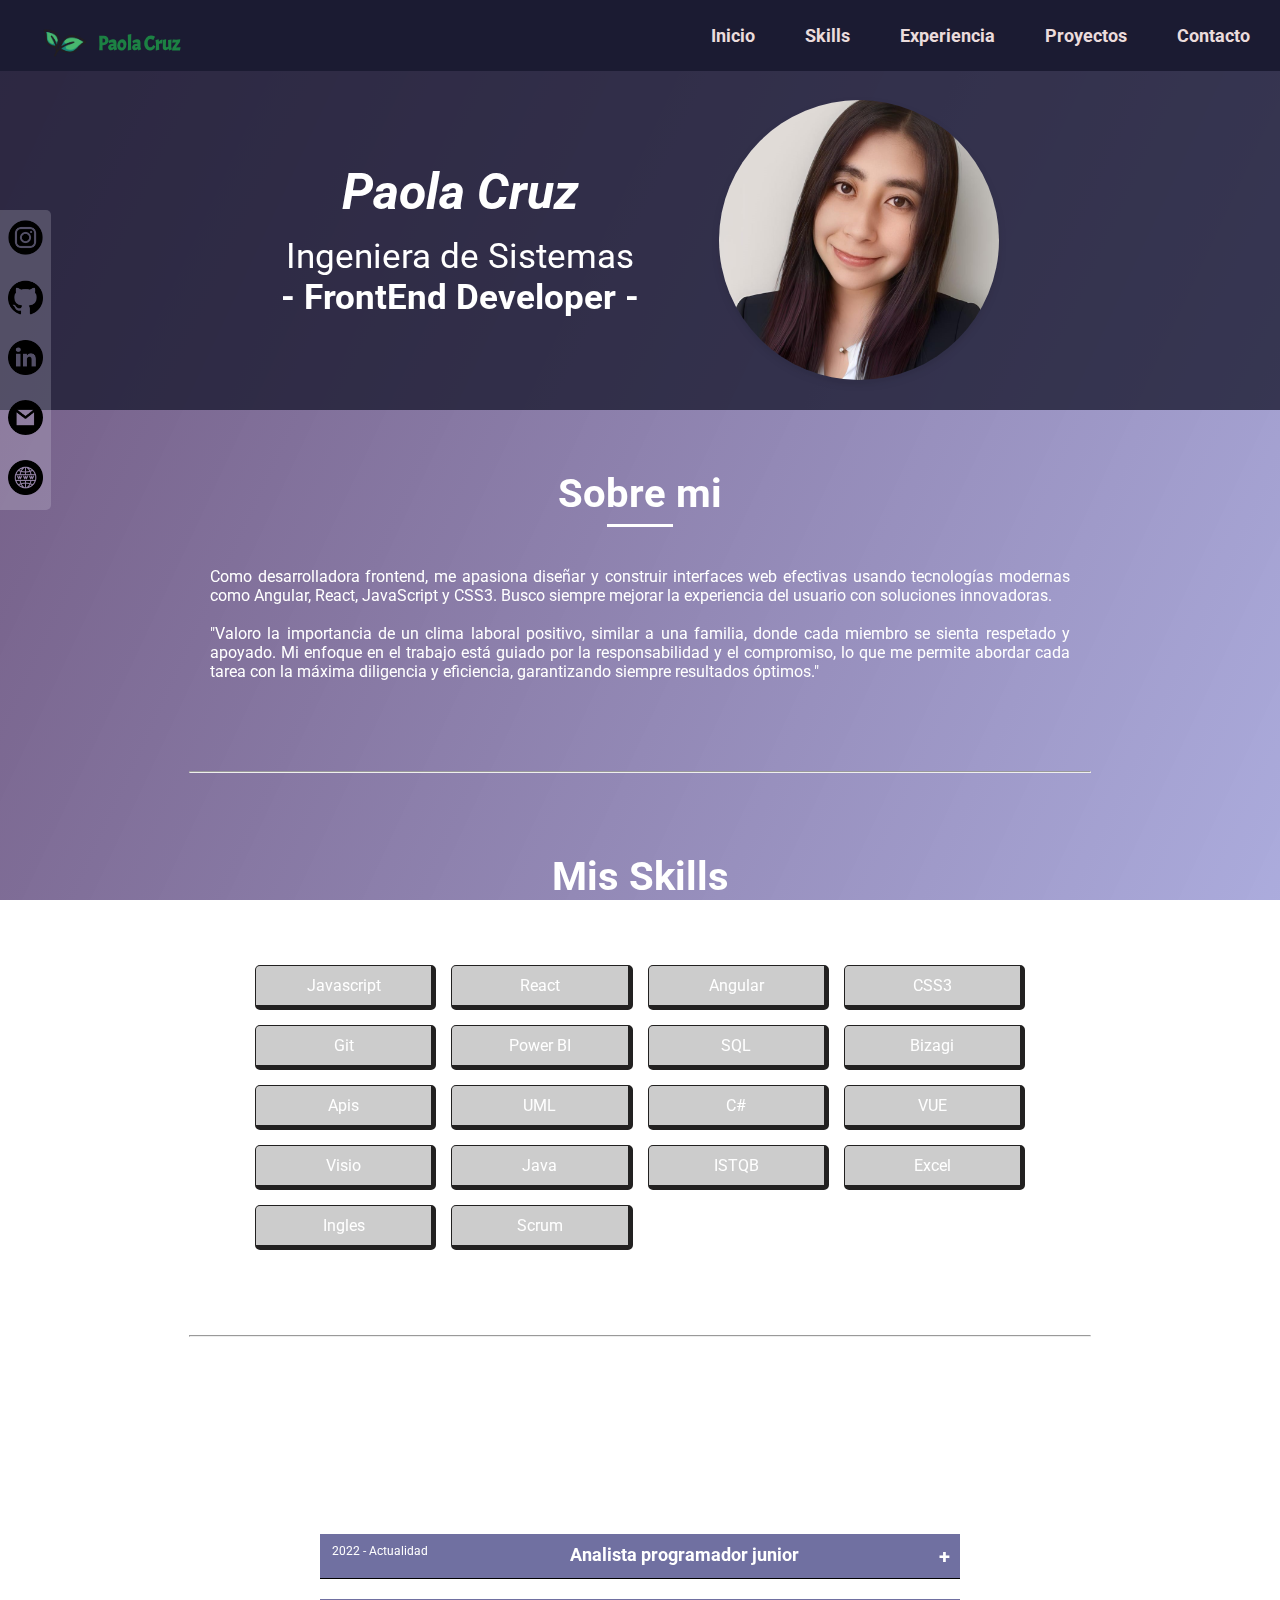
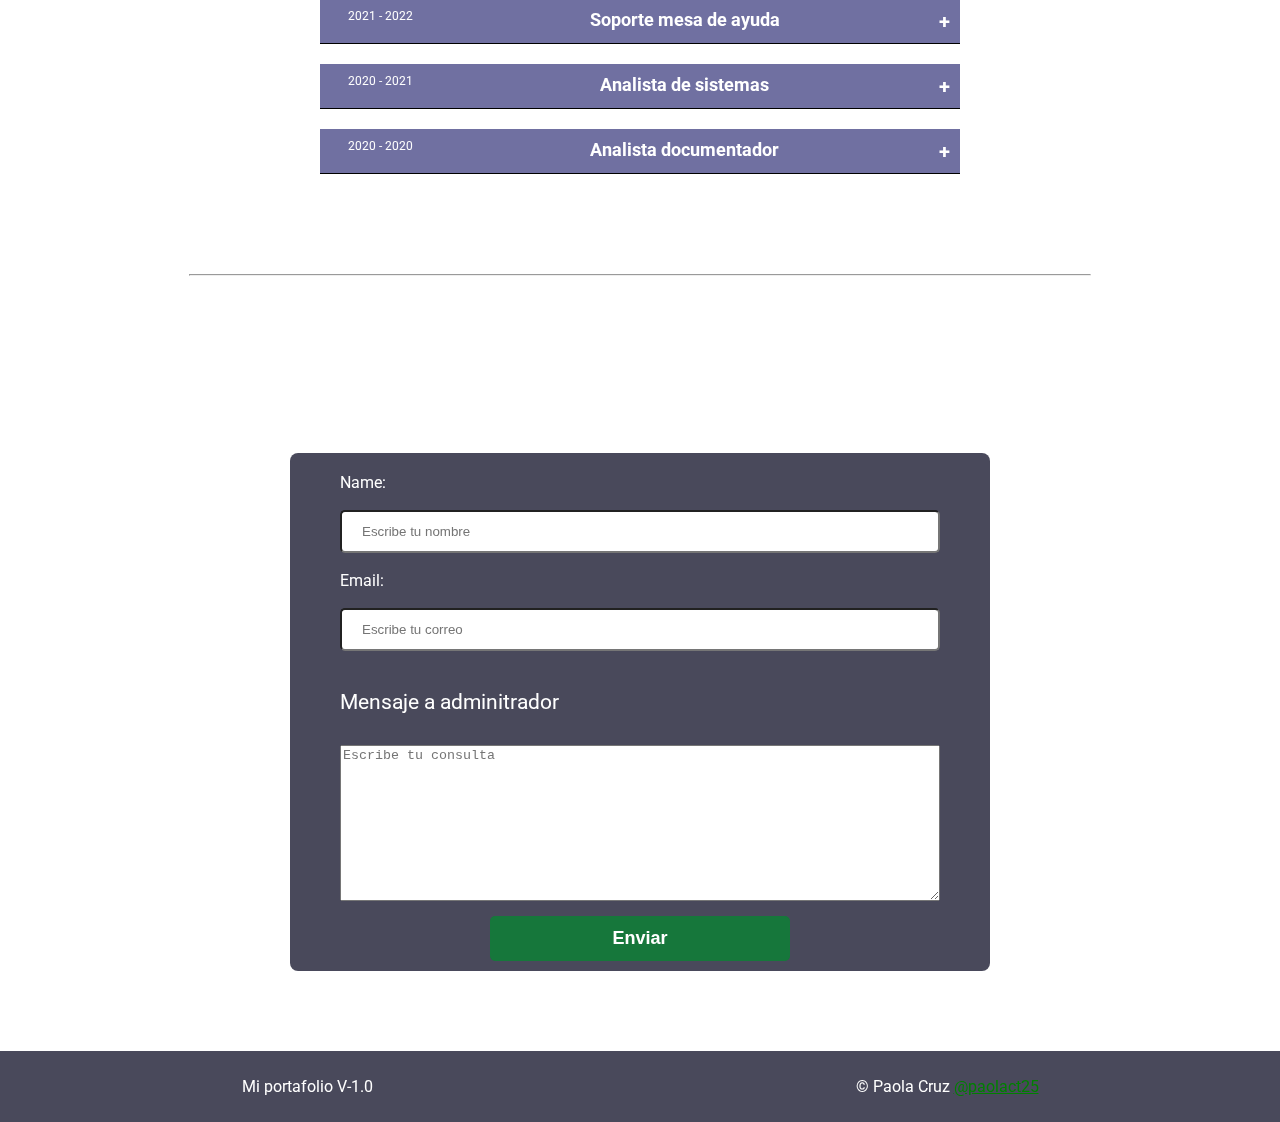
==== commit 74740f25: "Update index.html" ====
--- a/index.html
+++ b/index.html
@@ -48,7 +48,7 @@
                 </div>
             </div>
             <div class="foto-perfil">
-                <img class="hero-image" src="portafolio-2024/img/hero.jpeg" width="250" height="260" alt="foto-perfil"> 
+                <img class="hero-image" src="img/hero.jpeg" width="250" height="260" alt="foto-perfil"> 
             </div>
         </div>
     </section>
@@ -56,11 +56,11 @@
     
     <section id="nav-redes">
 
-        <a class="redes" href="https://www.instagram.com/instpao/"> <img src="portafolio-2024/img/instagram.png" class="img-redes"></a>
-        <a class="redes" href="https://github.com/PaoCT02"><img src="portafolio-2024/img/github.png"  class="img-redes"></a>
-        <a class="redes" href="https://www.linkedin.com/in/paolact25/"><img src="portafolio-2024/img/linkedin.png"  class="img-redes"></a>
-        <a class="redes" href="#survey-form"><img src="portafolio-2024/img/gmail.png"  class="img-redes"></a>
-        <a class="redes" href=""><img src="portafolio-2024/img/web.png" class="img-redes"></a>
+        <a class="redes" href="https://www.instagram.com/instpao/"> <img src="img/instagram.png" class="img-redes"></a>
+        <a class="redes" href="https://github.com/PaoCT02"><img src="img/github.png"  class="img-redes"></a>
+        <a class="redes" href="https://www.linkedin.com/in/paolact25/"><img src="img/linkedin.png"  class="img-redes"></a>
+        <a class="redes" href="#survey-form"><img src="img/gmail.png"  class="img-redes"></a>
+        <a class="redes" href=""><img src="img/web.png" class="img-redes"></a>
         
     </section>
    
@@ -125,11 +125,11 @@
                     <div class="text-exp">
                         <div class="container-funciones">
                             <div class="container-funciones_2">
-                                <img src="portafolio-2024/img/mapa.png" class="mapa-company">
+                                <img src="img/mapa.png" class="mapa-company">
                                 <p class="texto_sub">Lima - Peru</p>
                             </div>
                             <div class="container-funciones_2">
-                                <img src="portafolio-2024/img/company.png" class="mapa-company">
+                                <img src="img/company.png" class="mapa-company">
                                 <p class="texto_sub">Deister Software</p>
                             </div>
                         </div>
@@ -167,11 +167,11 @@
                     
                         <div class="container-funciones">
                             <div class="container-funciones_2">
-                                <img src="portafolio-2024/img/mapa.png" class="mapa-company">
+                                <img src="img/mapa.png" class="mapa-company">
                                 <p class="texto_sub">Arequipa - Peru</p>
                             </div>
                             <div class="container-funciones_2">
-                                <img src="portafolio-2024/img/company.png" class="mapa-company">
+                                <img src="img/company.png" class="mapa-company">
                                 <p class="texto_sub">Web Control System</p>
                             </div>
                         </div>
@@ -203,11 +203,11 @@
                         
                         <div class="container-funciones">
                             <div class="container-funciones_2">
-                                <img src="portafolio-2024/img/mapa.png" class="mapa-company">
+                                <img src="img/mapa.png" class="mapa-company">
                                 <p class="texto_sub">Lima - Peru</p>
                             </div>
                             <div class="container-funciones_2">
-                                <img src="portafolio-2024/img/company.png" class="mapa-company">
+                                <img src="img/company.png" class="mapa-company">
                                 <p class="texto_sub">Grupo GB System</p>
                             </div>
                         </div>
@@ -238,11 +238,11 @@
                     <div class="text-exp">
                         <div class="container-funciones">
                             <div class="container-funciones_2">
-                                <img src="portafolio-2024/img/mapa.png" class="mapa-company">
+                                <img src="img/mapa.png" class="mapa-company">
                                 <p class="texto_sub">Lima - Peru</p>
                             </div>
                             <div class="container-funciones_2">
-                                <img src="portafolio-2024/img/company.png" class="mapa-company">
+                                <img src="img/company.png" class="mapa-company">
                                 <p class="texto_sub">Soyuz</p>
                             </div>
                         </div>
